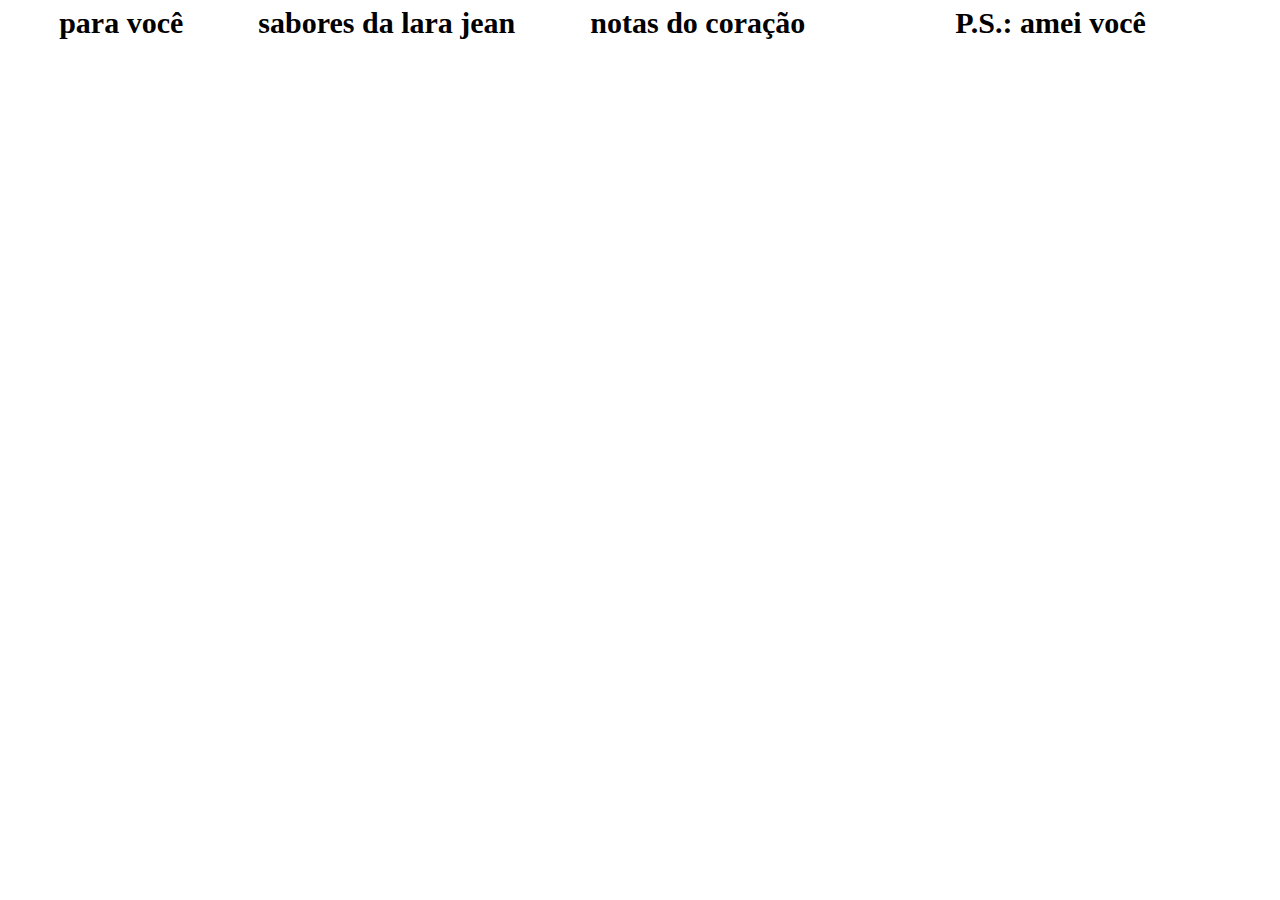
==== notas.html @ f0230911 "*" ====
<!DOCTYPE html>
<html lang="en">
<head>
    <meta charset="UTF-8">
    <meta name="viewport" content="width=device-width, initial-scale=1.0">
    <link rel="stylesheet" href="index.css">
    <title>ComAmorLJ</title>
    <link rel="shortcut icon" href="./img/logo.ico" type="image/x-icon">
</head>
<body class="kk">
    <header>
        <nav>
            <a href="index.html">
                <p>para você</p>

            </a>
            <a href="sabores.html">
                <p>sabores da lara jean</p>
            </a>
            <a href="notas.html">
                <p>notas do coração</p>
            </a>
            <a>
                <a href="PS.html">
                <p>P.S.: amei você</p>
            </a>

        </nav>
    </header>
</body>
</html>
---- index.css ----
@font-face {
    font-family: theseasons;
    src: url(Fontspring-DEMO-theseasons-reg.ttf ) format('truetype')
}

*{
    margin: 0;
    padding: 0;

}
    body{
        background-color: white;
        background-image:url(CALJimg/indeximg.jpg);
        background-repeat: no-repeat;
        background-size:100% ;
    }
    

a{
    text-decoration: none;
    color: black;
    padding-right: 75px;
    font-size: 30px;
}
header,nav{
    background-color: white;
    padding: 3px;
    display:flex;
    justify-content: space-around;
    font-weight: bold;
}
.PS{
    background-image: url();
}
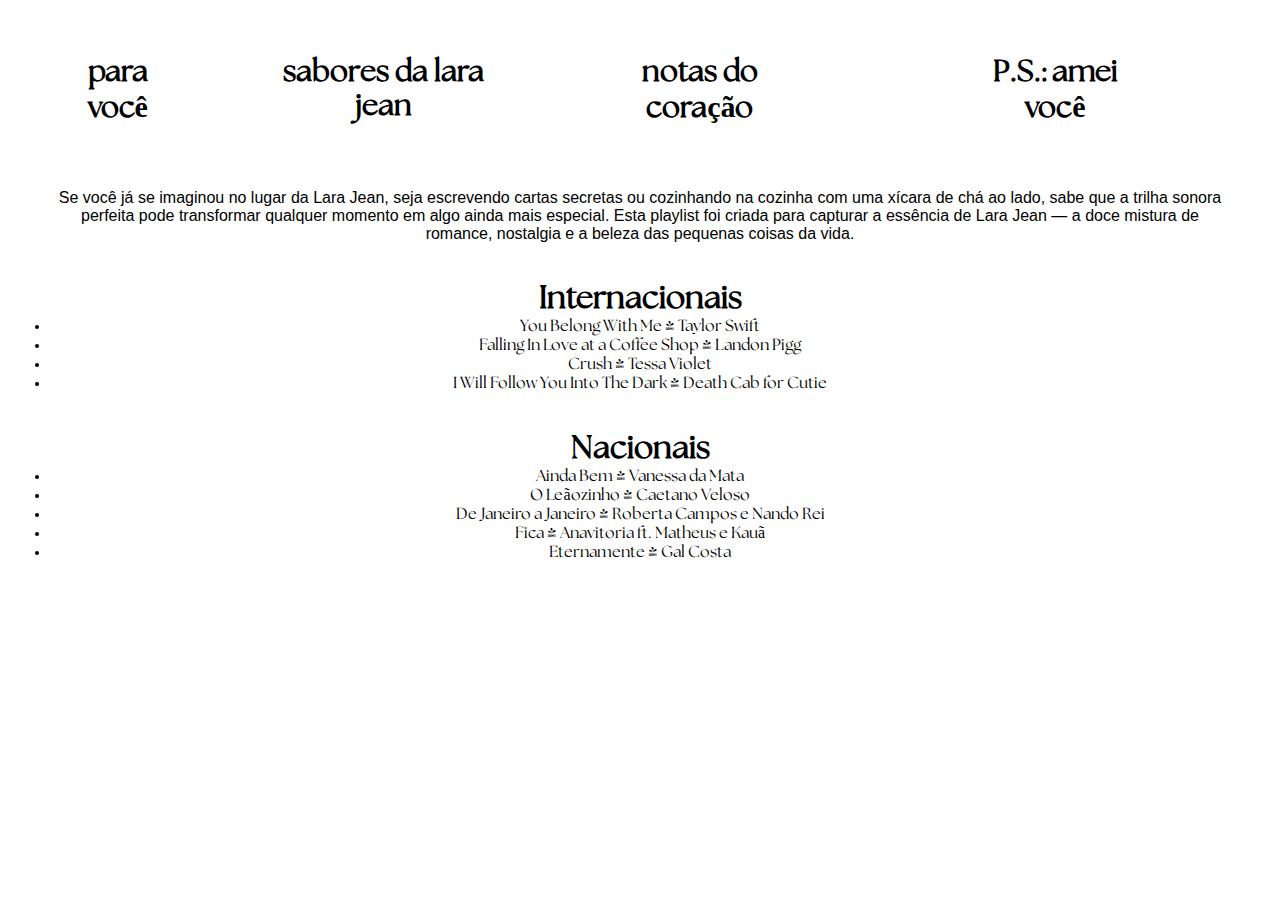
==== commit 4252862b: "oii" ====
--- a/notas.html
+++ b/notas.html
@@ -7,7 +7,7 @@
     <title>ComAmorLJ</title>
     <link rel="shortcut icon" href="./img/logo.ico" type="image/x-icon">
 </head>
-<body class="kk">
+<body class="minha div">
     <header>
         <nav>
             <a href="index.html">
@@ -27,5 +27,26 @@
 
         </nav>
     </header>
+    <br><br><br>
+    <p style="color: black; font-family: Arial, Helvetica, sans-serif;">
+        
+        Se você já se imaginou no lugar da Lara Jean, seja escrevendo cartas secretas ou cozinhando na cozinha com uma xícara de chá ao lado, sabe que a trilha sonora perfeita pode transformar qualquer momento em algo ainda mais especial. Esta playlist foi criada para capturar a essência de Lara Jean — a doce mistura de romance, nostalgia e a beleza das pequenas coisas da vida. </p>
+        <br><br>
+        <p style="color: black; font-family: Arial, Helvetica, sans-serif;">
+        <h1>Internacionais</h1>
+    <li>You Belong With Me - Taylor Swift</li>
+    <li>Falling In Love at a Coffee Shop - Landon Pigg</li>
+    <li>Crush - Tessa Violet</li>
+    <li>I Will Follow You Into The Dark - Death Cab for Cutie</li>
+    </p>
+ <br><br>
+ <p style="color: black; font-family: Arial, Helvetica, sans-serif;">
+    <h1>Nacionais</h1>
+<li>Ainda Bem - Vanessa da Mata</li>
+<li>O Leãozinho - Caetano Veloso</li>
+<li>De Janeiro a Janeiro - Roberta Campos e Nando Rei</li>
+<li>Fica - Anavitoria ft. Matheus e Kauã</li>
+<li>Eternamente - Gal Costa</li>
+</p>
 </body>
 </html>--- a/index.css
+++ b/index.css
@@ -8,12 +8,19 @@
     padding: 0;
 
 }
-    body{
-        background-color: white;
-        background-image:url(CALJimg/indeximg.jpg);
-        background-repeat: no-repeat;
-        background-size:100% ;
+.minha-div{
+    width: 100%;
+    background-image: url('ComAmorLJ/index.jpg');
+}
+    body {
+       
+      
+    
+        text-align: center;
+        padding: 50px;
+        font-family: 'theseasons';
     }
+
     
 
 a{
@@ -23,12 +30,12 @@
     font-size: 30px;
 }
 header,nav{
-    background-color: white;
+    background-color: none;
     padding: 3px;
     display:flex;
     justify-content: space-around;
     font-weight: bold;
+
 }
-.PS{
-    background-image: url();
-}+
+
